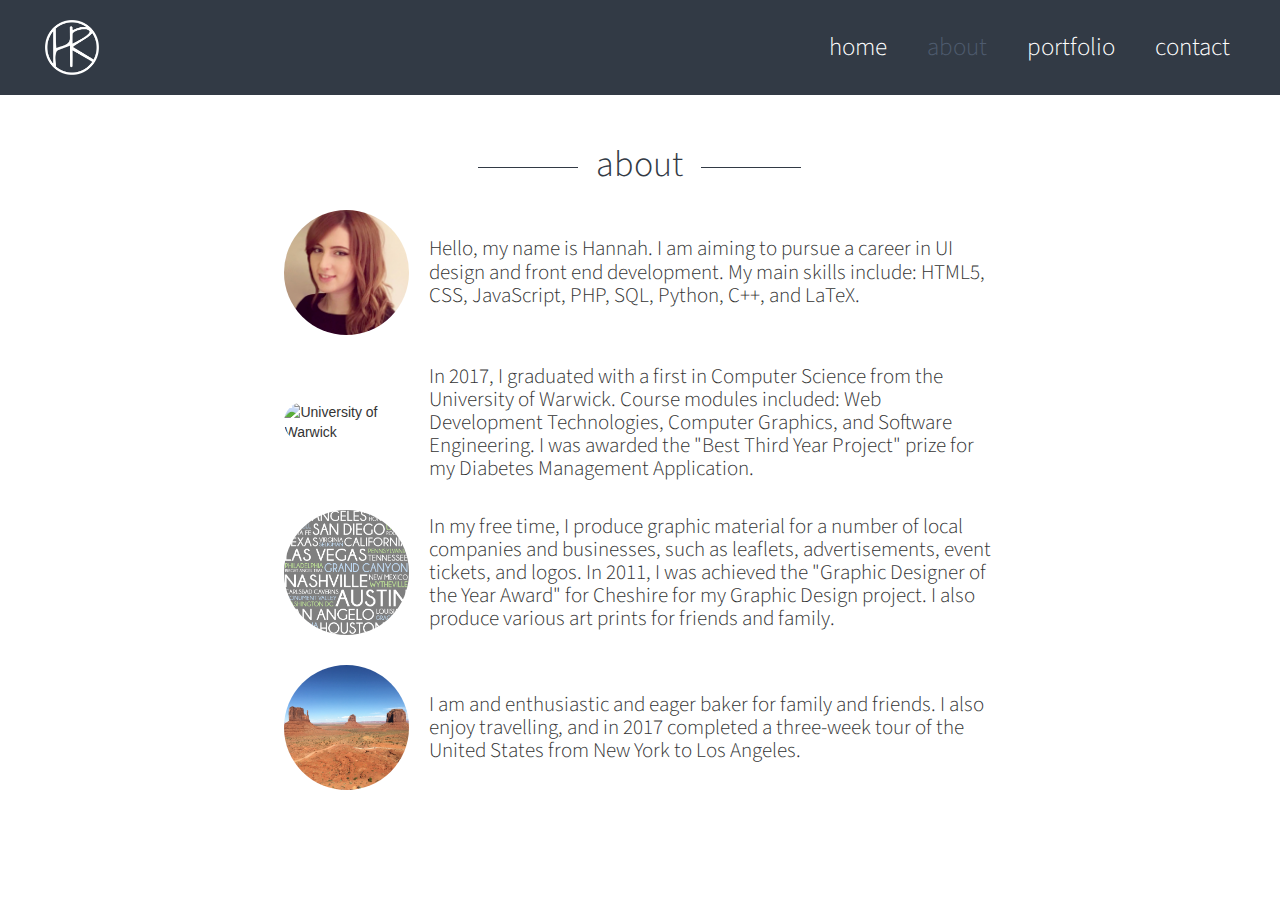
==== about.html @ 77c3efc9 "Adding new pages" ====
<!DOCTYPE html>
<html xmlns="http://www.w3.org/1999/xhtml" lang="en" xml:lang="en">
	<head>
	    <title>HR</title>
	    <meta http-equiv="Content-Type" content="text/html; charset=windows-1252"/>
	    <style></style>
	    <script src="http://ajax.googleapis.com/ajax/libs/jquery/1.10.2/jquery.min.js"></script>
		<script type="text/javascript" charset="utf-8"></script>
		<link rel="stylesheet" href="https://maxcdn.bootstrapcdn.com/bootstrap/3.3.7/css/bootstrap.min.css" integrity="sha384-BVYiiSIFeK1dGmJRAkycuHAHRg32OmUcww7on3RYdg4Va+PmSTsz/K68vbdEjh4u" crossorigin="anonymous">
		<link rel="stylesheet" href="style.css" type="text/css" />
		<link rel="stylesheet" href="font-awesome-4.7.0/css/font-awesome.min.css" >
		<link href="https://fonts.googleapis.com/css?family=Source+Sans+Pro:300,400" rel="stylesheet">
  	</head>

 	<body>
		<div class="jumbotron" id="header">
		    <div class="col-xs-12 col-md-12">
		    	<div class="row">
					<div class="col-xs-3 col-md-3">
			    		<img id="site-logo" alt="HR Site Logo" src="logo.png" />
					</div>
					<div class="col-xs-9 col-md-9">
						<ul id="nav-bar">
							<li>
						   		<a class="nav-bar-item underline-on-hover" href="contact.html">contact</a>
						  	</li>
						  	<li>
						   		<a class="nav-bar-item underline-on-hover" href="portfolio.html">portfolio</a>
						  	</li>
						  	<li>
						   		<a class="nav-bar-item current-page-tab" href="#">about</a>
						  	</li>
						  	<li>
						   		<a class="nav-bar-item underline-on-hover" href="index.html">home</a>
						  	</li>
						</ul>
			    			<!-- <h2 id="homeTab" style="cursor:pointer;">home</h2> 
			    			<h2 id="aboutTab" style="cursor:pointer;">about</h2> 
			    			<h2 id="portfolioTab" style="cursor:pointer;">portfolio</h2> 
			    			<h2 id="contactTab" style="cursor:pointer;">contact</h2>  -->
					</div>
		    	</div>
		    </div>
		</div>


		<div id="about-section" class="col-xs-12 col-md-12 col-lg-8 col-md-offset-0 col-lg-offset-2">
			<div class="col-xs-12 col-md-12" class="section-header">
				<h1 class="section-header-text blue-text">about</h1>
			</div>
			<div class="col-xs-12 col-sm-10 col-lg-10 col-xs-offset-0 col-sm-offset-1 col-lg-offset-1" style="">

				<table id="about-table">
				  	<tr>
				    	<td class="about-table-image"><img id="about-image-hannah" class="about-image" alt="Hannah" src="hannah.jpg" /></td>
				    	<td class="about-table-text"><h3>Hello, my name is Hannah. I am aiming to pursue a career in UI design and front end development. My main skills include: HTML5, CSS, JavaScript, PHP, SQL, Python, C++, and LaTeX.</h2></td> 
				  	</tr>

				  	<tr>
				    	<td class="about-table-image"><img id="about-image-warwick" class="about-image" alt="University of Warwick" src="Warwick.png" /></td>
				    	<td class="about-table-text"><h3>In 2017, I graduated with a first in Computer Science from the University of Warwick. Course modules included: Web Development Technologies, Computer Graphics, and Software Engineering. I was awarded the "Best Third Year Project" prize for my Diabetes Management Application.</h3></td> 
				  	</tr>

				  	<tr>
				    	<td class="about-table-image"><img id="about-image-art" class="about-image" alt="Artwork" src="art.png" /></td>
				    	<td class="about-table-text"><h3>
				    		In my free time, I produce graphic material for a number of local companies and businesses, such as leaflets, advertisements, event tickets, and logos. In 2011, I was achieved the "Graphic Designer of the Year Award" for Cheshire for my Graphic Design project. I also produce various art prints for friends and family.
				    	</h3></td> 
				  	</tr>

				  	<tr>
				    	<td class="about-table-image"><img id="about-image-hobbies" class="about-image" alt="Monument Valley, US" src="travelling.png" /></td>
				    	<td class="about-table-text"><h3>I am and enthusiastic and eager baker for family and friends. I also enjoy travelling, and in 2017 completed a three-week tour of the United States from New York to Los Angeles.</h3></td> 
				  	</tr>
				</table>

			</div>
		</div>






	</body>
</html>
---- style.css ----
.jumbotron h1{
  	font-family: 'Source Sans Pro', sans-serif;
  	font-weight:300;
  	white-space: nowrap;
}


.about-table-text h2, h3 {
	font-family: 'Source Sans Pro', sans-serif;
	font-weight:300;
	margin: 0;
}


.jumbotron{
  	color: white;
  	background-color:rgb(50,58,69);
  	width: 100vw;
}

.blue-text {
	color: rgb(50,58,69);
}


.col-xs-4, .col-xs-6, .col-xs-8, .col-xs-12,
.col-sm-4, .col-sm-6, .col-sm-8, .col-sm-12,
.col-md-4, .col-md-6, .col-md-8, .col-md-12,
.col-lg-4, .col-lg-6, .col-lg-8, .col-lg-12 {
  	padding: 0px;
}

.section-header-text {
  	font-family: 'Source Sans Pro', sans-serif;
  	font-weight:300;
  	white-space: nowrap;
  	text-align: center;
  	padding-bottom: 15px;
}

.section-header {
  	background-color: white; 
  	height: 100px;
}


.section-header-text:before,
.section-header-text:after {
 background-color: rgb(50,58,69);
 content: "";
 display: inline-block;
 height: 1px;
 position: relative;
 vertical-align: middle;
 width: 100px;
}
.section-header-text:before {
 right: 0.5em;
 margin-left: -50%;
}
.section-header-text:after {
 left: 0.5em;
 margin-right: -50%;
}



@media only screen and (min-device-width: 500px) {

.jumbotron h1{
  	font-size: 60px;
  	padding-top:15px;
  	margin-top:0px;
  	padding-left: 15px;  
}

.jumbotron{
  	padding-left: 15px;
  	padding-top: 0px;
  	height: 95px; 
}

.section-header h1 {
  	font-size: 50px;
}

#nav-bar ul {
	list-style-type: none;
    overflow: hidden;
    padding-right: 40px;
}

#nav-bar {
	padding-right: 30px;
}

#nav-bar li {
	float: right;
	list-style-type: none;
	padding-right: 20px;
    padding-left: 20px;
}


a.nav-bar-item {
	display: block;
    color: white;
    text-decoration: none;
    font-family: 'Source Sans Pro', sans-serif;
    font-weight:300;
    font-size: 25px;
    padding-top: 30px;
}

.underline-on-hover::after {
    content: '';
    display: block;
    width: 0;
    margin: 0 auto;
    height: 1px;
    background: white;
    transition: width .3s;
}

.underline-on-hover:hover::after {
    width: 100%;
}

a.current-page-tab {
	color: rgb(78, 91, 110);
}

#site-logo {
	height: 75px;
	padding-top: 20px;
	padding-left: 30px;
}


#about-table {
	width: 100%;
}

.about-image {
	height:125px; 
	width:125px;
	border-radius: 100px;
}

.about-table-text {
	width: calc(100% - 125px);
	padding-left: 20px;
	padding-bottom: 30px;
}

.about-table-image {
	width: 125px;
	height: 125px;
	padding-bottom: 30px;
}

.about-table-text h2 {
	font-size: 30px;
}

.about-table-text h3 {
	font-size: 21px;
}

.portfolio-item {
	height: 250px;
	background-color: grey;
}

.portfolio-logo {
	width: calc(100% - 60px);
	position: absolute;
	top: 0;
	bottom: 0;
	margin: auto;
	margin-left: 30px;

}


}




@media only screen and (max-device-width: 500px) and (orientation:landscape) {




}



@media only screen and (max-device-width: 500px) and (orientation:portrait) {



}
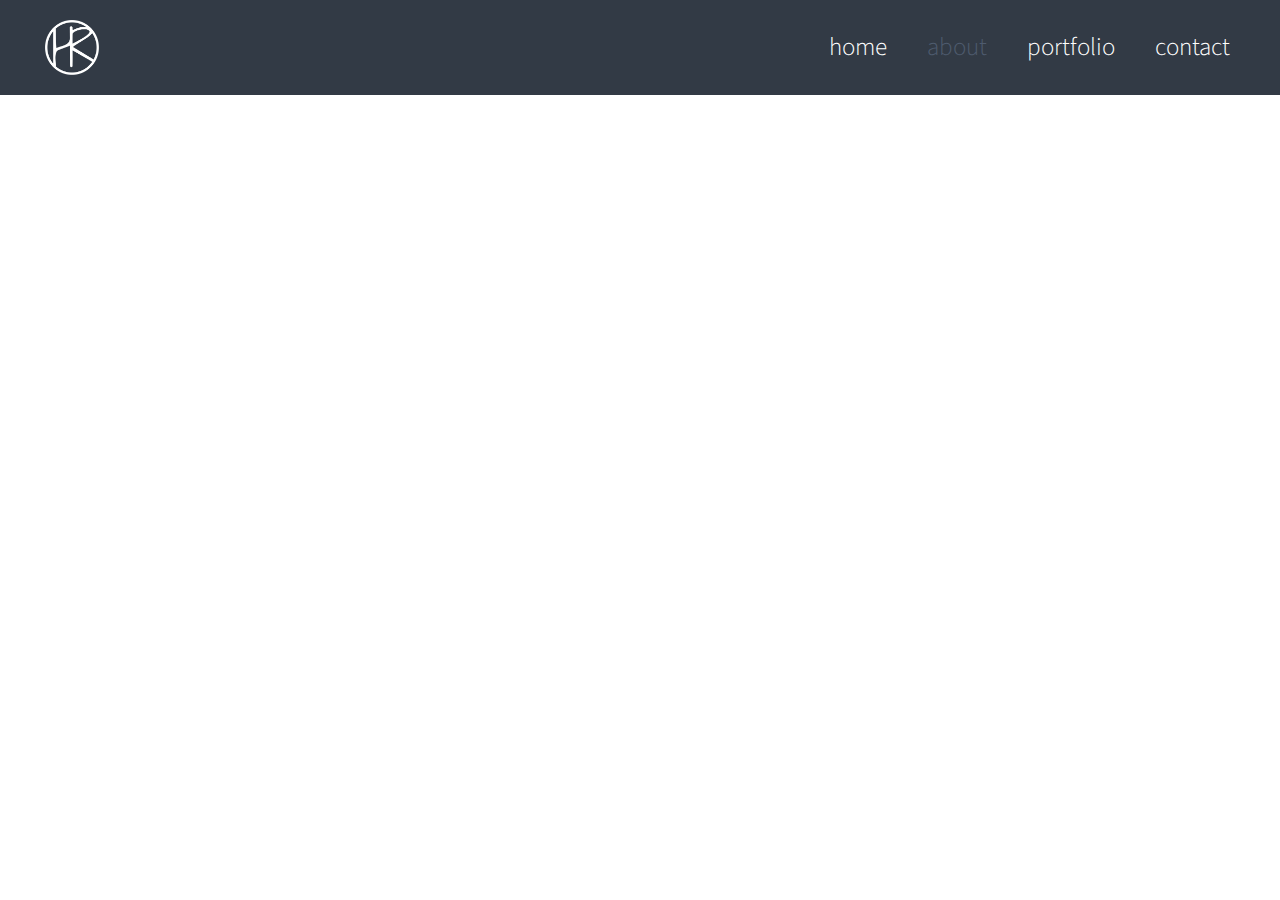
==== commit b7faca94: "Commenting out about me" ====
--- a/about.html
+++ b/about.html
@@ -44,7 +44,7 @@
 		</div>
 
 
-		<div id="about-section" class="col-xs-12 col-md-12 col-lg-8 col-md-offset-0 col-lg-offset-2">
+		<!-- <div id="about-section" class="col-xs-12 col-md-12 col-lg-8 col-md-offset-0 col-lg-offset-2">
 			<div class="col-xs-12 col-md-12" class="section-header">
 				<h1 class="section-header-text blue-text">about</h1>
 			</div>
@@ -75,7 +75,7 @@
 				</table>
 
 			</div>
-		</div>
+		</div> -->
 
 
 
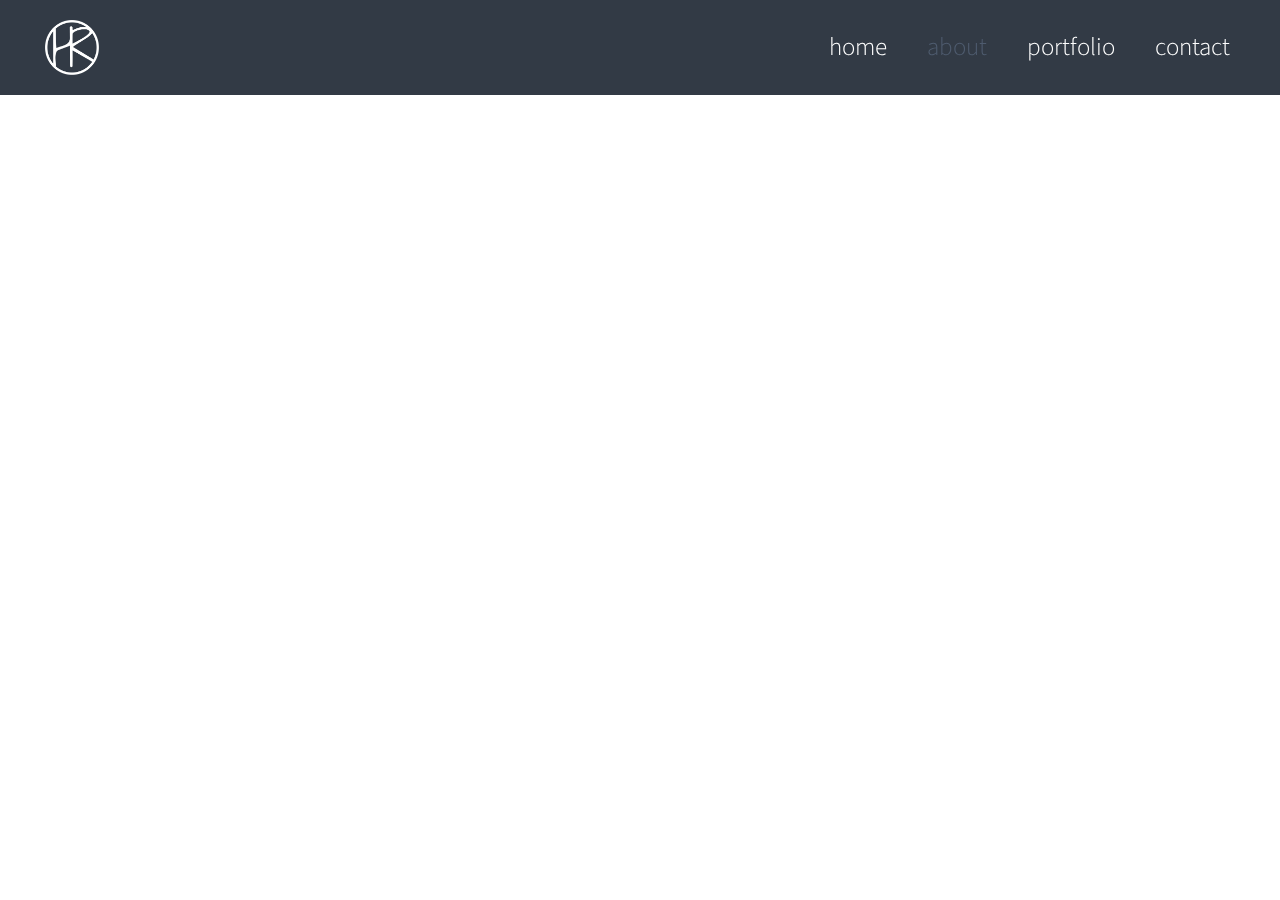
==== commit 574511fe: "Latest work" ====
--- a/about.html
+++ b/about.html
@@ -17,7 +17,7 @@
 		    <div class="col-xs-12 col-md-12">
 		    	<div class="row">
 					<div class="col-xs-3 col-md-3">
-			    		<img id="site-logo" alt="HR Site Logo" src="logo.png" />
+			    		<img id="site-logo" alt="HR Site Logo" src="Images/logo.png" />
 					</div>
 					<div class="col-xs-9 col-md-9">
 						<ul id="nav-bar">
--- a/style.css
+++ b/style.css
@@ -16,15 +16,190 @@
 	margin: 0;
 }
 
+.portfolio-info {
+	font-family: 'Source Sans Pro', sans-serif;
+	font-weight:300;
+	color: white;
+}
+
 
 .jumbotron{
   	color: white;
   	background-color:rgb(50,58,69);
   	width: 100vw;
+    margin-bottom: 0px;
+    position: fixed;
+    z-index: 1;
 }
 
 .blue-text {
 	color: rgb(50,58,69);
+}
+
+.blue-background {
+	background-color: rgb(50,58,69);
+}
+
+.red-text {
+  color: rgb(230,76,102);
+}
+
+.light-grey-text {
+  color: rgb(50,58,69);
+}
+
+.col-md-12.banner {
+  padding-top: 95px;
+}
+
+
+.banner {
+  background-color: rgb(234,236,239);
+}
+
+.banner-image-container {
+  max-width:1000px; 
+  margin: 0 auto;
+  float: initial;
+  padding-top: 95px;
+}
+
+.banner-image {
+  width:100%
+}
+
+.text {
+  font-family: 'Source Sans Pro', sans-serif;
+  font-weight:300;
+  margin: 0;
+}
+
+.text-paragraph {
+  font-size: 16px;
+  text-align: justify;
+}
+
+.row.section {
+  padding-top: 50px;
+}
+
+.text.section {
+  padding-bottom: 20px;
+}
+
+.text-line {
+  font-size: 22px;
+  text-align: center;
+}
+
+.content-image {
+  width:100%;
+  padding-top: 50px;
+}
+
+.slideshow-image-container {
+  max-width:1000px; 
+  margin: 0 auto;
+  float: initial;
+  margin-top: 50px;
+}
+
+.slideshow-image {
+  width:100%;
+}
+
+.slideshow-image.mac {
+  width:80%;
+  margin-left:10%;
+}
+
+.slideshow-image.phone {
+  width:40%;
+  margin-left:30%;
+}
+
+.slideshow-button {
+  color: rgb(50,58,69);
+  background-color: rgba(255,255,255,0.75);
+  position: absolute;
+  top: calc(50% - 22px);
+  border: none;
+  padding: 10px 14px;
+  font-size: 17px;
+}
+
+.slideshow-button:hover {
+  background-color: rgba(50,58,69,0.5);
+  color: rgb(255,255,255);
+}
+
+.slideshow-button.left {
+  left: 0%;
+}
+
+.slideshow-button.right {
+  right: 0%;
+}
+
+.mac-button {
+  top: 40%;
+  padding: 1% 1.6%;
+  background-color: rgba(255, 255, 255, 0.65)
+}
+
+.mac-button:hover {
+  background-color: rgba(255, 255, 255, 0.9);
+  color: rgb(230,76,102);
+}
+
+.phone-button {
+  background-color: rgba(50,58,69,0.5);
+  color: rgb(255,255,255);
+}
+
+.phone-button:hover {
+  background-color: rgba(50,58,69,0.9);
+  color: rgb(255,255,255);
+}
+
+.slideshow-button.phone-button.left {
+  left: 22%;
+}
+
+.slideshow-button.phone-button.right {
+  right: 22%;
+}
+
+.tech.DMA {
+  height: 50px;
+  padding-left: 10px;
+  padding-right: 10px;
+}
+
+.tech.DMA.large {
+  height: 60px;
+}
+
+.paragraph-heading {
+  text-align: left;
+  padding-top: 0px;
+}
+
+.stat {
+  font-size: 60px;
+}
+
+.medium-icon {
+  font-size: 40px;
+}
+
+.text-line.padding {
+  padding-left: 20px;
+  padding-right: 20px;
+}
+
+.row.padding {
+  padding-top: 20px;
 }
 
 
@@ -40,7 +215,9 @@
   	font-weight:300;
   	white-space: nowrap;
   	text-align: center;
-  	padding-bottom: 15px;
+  	padding-top: 30px;
+    padding-bottom: 30px;
+    font-size: 20px;
 }
 
 .section-header {
@@ -57,7 +234,7 @@
  height: 1px;
  position: relative;
  vertical-align: middle;
- width: 100px;
+ width: 50px;
 }
 .section-header-text:before {
  right: 0.5em;
@@ -86,7 +263,7 @@
 }
 
 .section-header h1 {
-  	font-size: 50px;
+  	font-size: 25px;
 }
 
 #nav-bar ul {
@@ -175,10 +352,13 @@
 .portfolio-item {
 	height: 250px;
 	background-color: grey;
+	-webkit-transition: height .7s; 
+    transition: height .7s;
 }
 
 .portfolio-logo {
 	width: calc(100% - 60px);
+	max-height: 200px;
 	position: absolute;
 	top: 0;
 	bottom: 0;
@@ -187,6 +367,37 @@
 
 }
 
+.portfolio-item:hover {
+	height: 225px;
+	cursor: pointer;
+}
+
+
+.portfolio-info {
+	text-align: center;
+	font-size: 20px;
+}
+
+.portfolio-item-wrapper {
+	height: 250px;
+}
+
+
+/*.show-info::after {
+    content: '';
+    display: block;
+    margin: 0 auto;
+    height: 0px;
+    background: white;
+    width: 100%;
+    transition: width 5s;
+}
+
+.show-info:hover::after {
+    height:50px;
+}*/
+
+
 
 }
 
